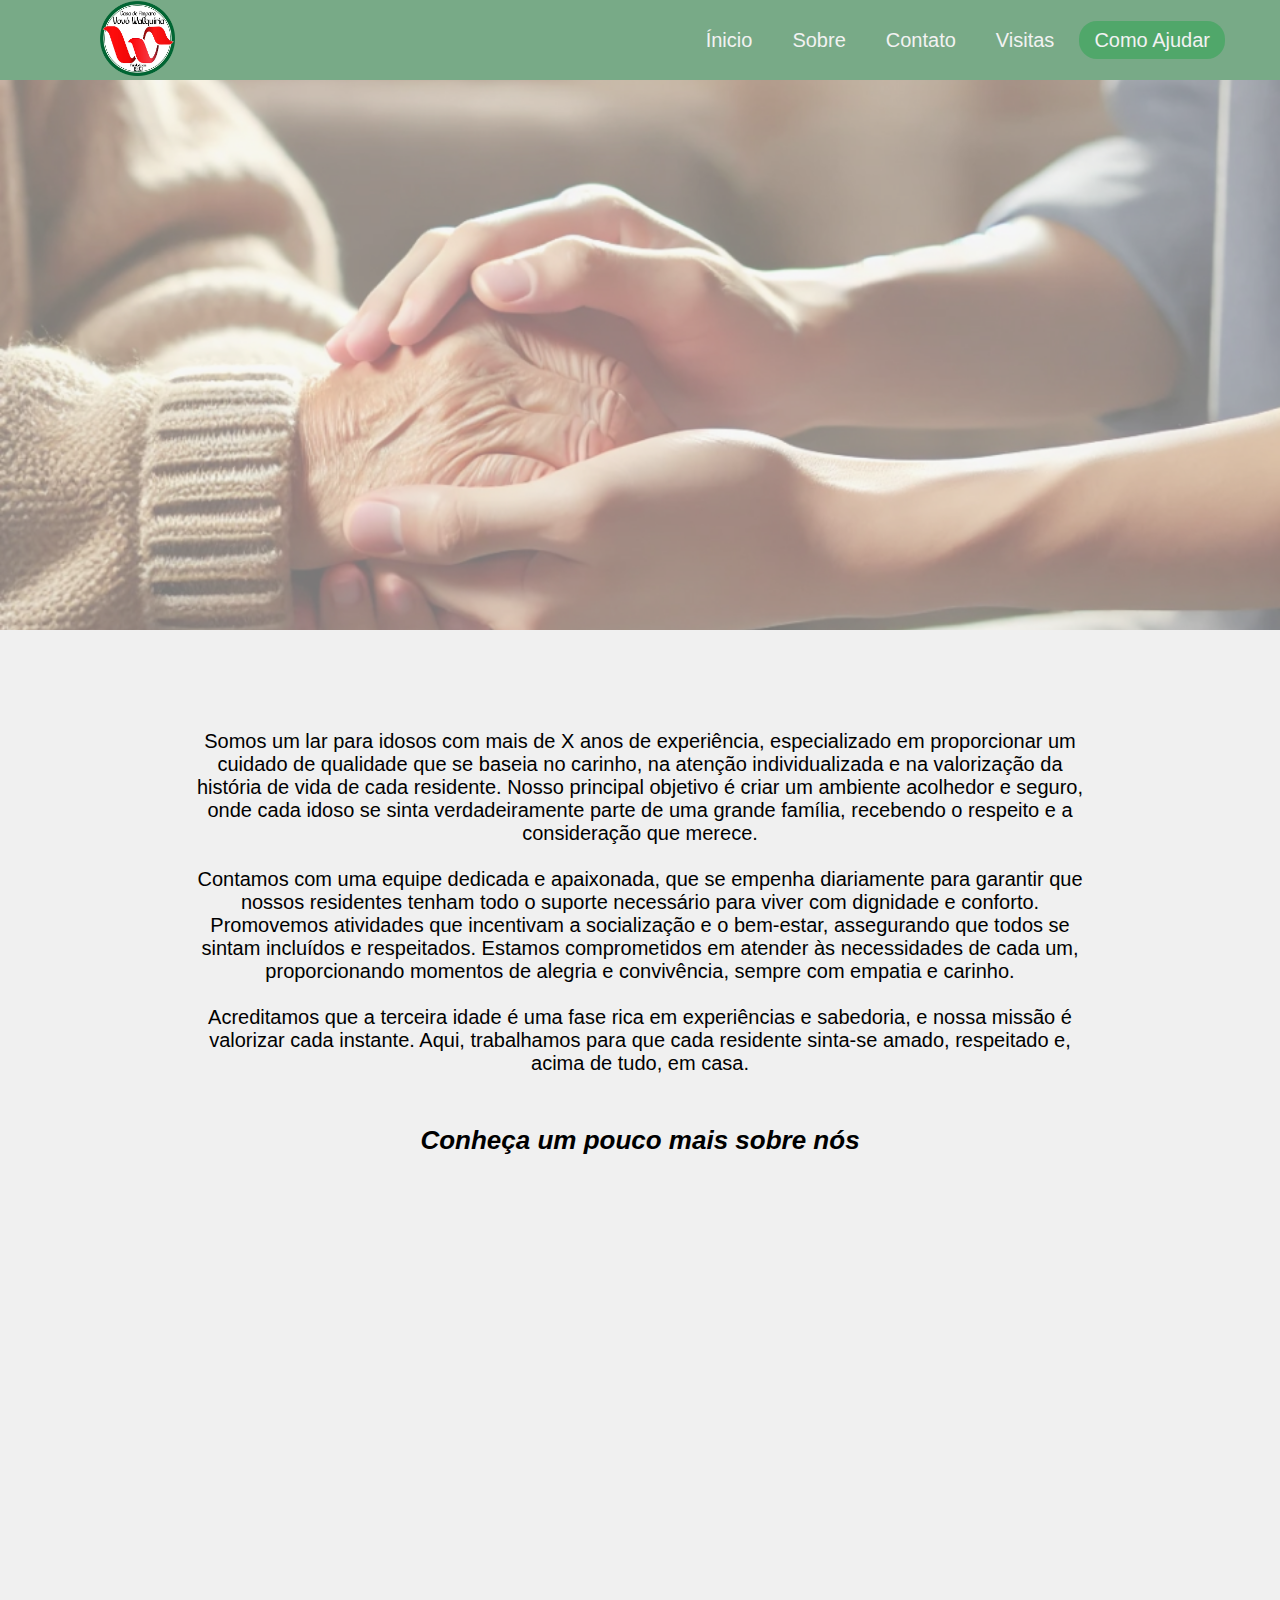
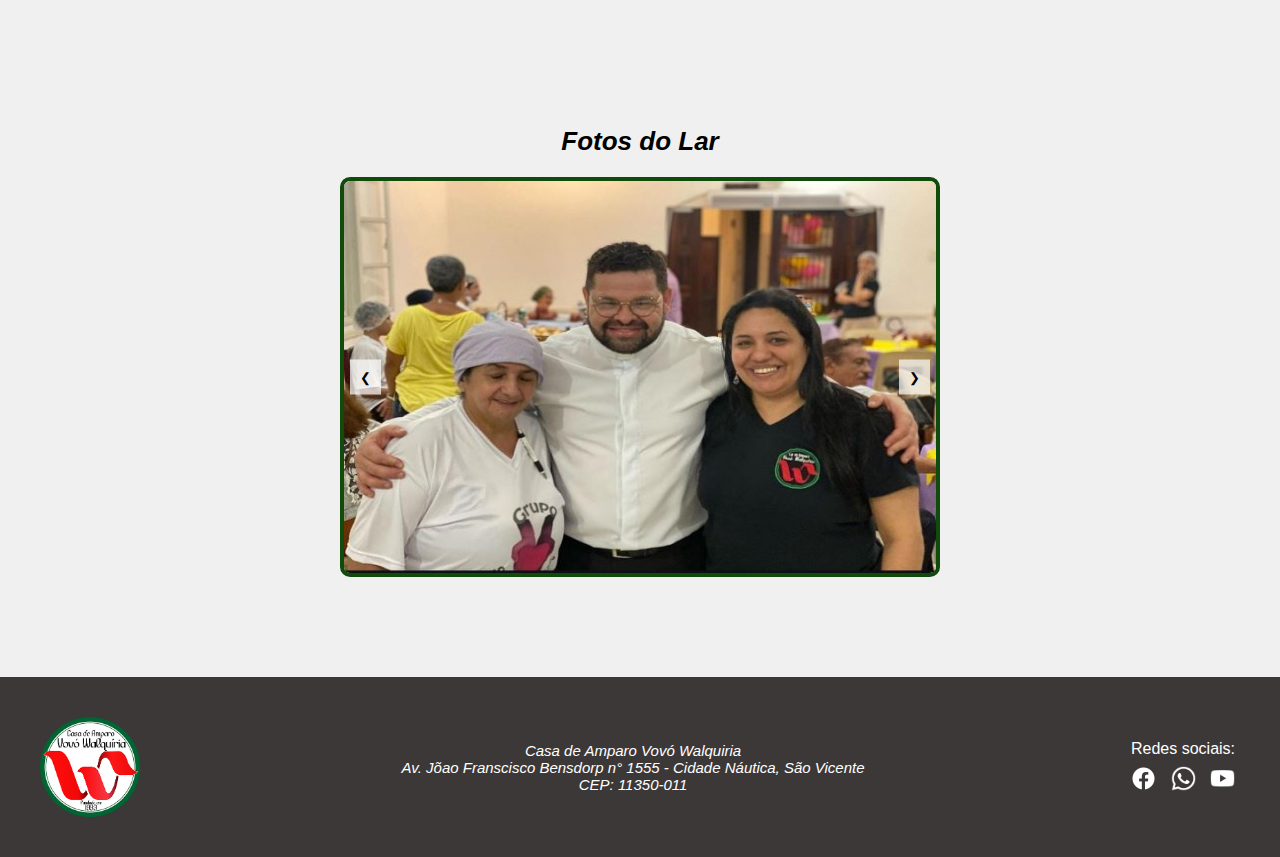
==== index.html @ 272b8209 "first commit" ====
<!DOCTYPE html>
<html lang="pt-br">
<head>
    <meta charset="UTF-8">
    <meta http-equiv="X-UA-Compatible" content="IE=edge">
    <meta name="viewport" content="width=device-width, initial-scale=1.0">
    <link rel="stylesheet" href="https://cdnjs.cloudflare.com/ajax/libs/font-awesome/4.7.0/css/font-awesome.min.css">
    <link rel="stylesheet" href="assets/styles/nav.css">
    <link rel="stylesheet" href="assets/styles/home.css">
    <link rel="icon" href="assets/image/logovovo.webp">
    <title>Vovó Walquíria</title>
</head>
<body>
    <nav>
        <div class="logo"> <a href="index.html"><img src="assets/image/logovovo.webp" alt="Logotipo Lar de Amparo Vovó Walquíria"></a> </div>

        <div class="menu-btn">
            <i class="fa fa-bars fa-2x" onclick="menuShow()"></i>
        </div>

        <ul>
            <li> <a href="index.html" class="active"> Ínicio </a> </li>
            <li> <a href="sobre.html"> Sobre</a> </li>
            <li> <a href="contato.html"> Contato</a> </li>
            <li> <a href="visitas.html"> Visitas</a> </li>
            <li> <a href="ajuda.html" class="btn-ajudar"> Como Ajudar</a> </li>
        </ul>
    </nav>

    <main>

        <img src="assets/image/fundo.png" alt="" class="imagem-principal">

       <!--
        <div class="principal">
            <h1>Lar de Amparo ao idoso<br>Vovó Walquira</h1>
          </div>
       --> 


          <div class="main">
            <div class="texto-div">
              <p class="texto">
                Somos um lar para idosos com mais de X anos de experiência, especializado em proporcionar um cuidado de qualidade que se baseia no carinho, na atenção individualizada e na valorização da história de vida de cada residente. Nosso principal objetivo é criar um ambiente acolhedor e seguro, onde cada idoso se sinta verdadeiramente parte de uma grande família, recebendo o respeito e a consideração que merece.
                <br><br>
                Contamos com uma equipe dedicada e apaixonada, que se empenha diariamente para garantir que nossos residentes tenham todo o suporte necessário para viver com dignidade e conforto. Promovemos atividades que incentivam a socialização e o bem-estar, assegurando que todos se sintam incluídos e respeitados. Estamos comprometidos em atender às necessidades de cada um, proporcionando momentos de alegria e convivência, sempre com empatia e carinho.
                <br><br>
                Acreditamos que a terceira idade é uma fase rica em experiências e sabedoria, e nossa missão é valorizar cada instante. Aqui, trabalhamos para que cada residente sinta-se amado, respeitado e, acima de tudo, em casa.
              </p>
            </div>
            <h2>Conheça um pouco mais sobre nós</h2>
            <div class="centro">
                <iframe src="https://www.youtube.com/embed/V2uuth2aXqs?si=pvR65_R_77HqKGIw" title="YouTube video player" frameborder="0" allow="accelerometer; autoplay; clipboard-write; encrypted-media; gyroscope; picture-in-picture; web-share" referrerpolicy="strict-origin-when-cross-origin" allowfullscreen class="video"></iframe>
            </div>
            <h2>Fotos do Lar</h2>
            
            <div class="carousel">
                <button class="prev" onclick="changeSlide(-1)">&#10094;</button>
                <img id="carouselImage" src="assets/image/carrossel/vovo1.jpg" alt="Imagem do Carrossel">
                <button class="next" onclick="changeSlide(1)">&#10095;</button>
            </div>
          </div>
       
    </main>

    <footer>
        <img src="assets/image/logovovo.webp" alt="Logo do Lar de Amparo Vovó Walquíria" class="logo">
        <div>
          <p>Casa de Amparo Vovó Walquiria<br>
              Av. Jõao Franscisco Bensdorp n°  1555 - Cidade Náutica, São Vicente<br>
              CEP:  11350-011
          </p>
        </div>
        <div class="icones">
          <span>Redes sociais:</span>
          <div>
            <a href=""><img src="assets/image/facebook.png" ></a>
            <a href=""><img src="assets/image/whatsapp.png" ></a>
            <a href=""><img src="assets/image/youtube.png" ></a>
          </div>
        </div>
    </footer>

    <script src="assets/script.js"></script>
    <script src="assets/carrosel.js"></script>
</body>
</html>
---- assets/styles/nav.css ----
*{
    margin: 0;
    padding: 0;
    box-sizing: border-box;
    font-family:Arial, Helvetica, sans-serif;
}

body{
    background-color: #f0f0f0;
}
nav{
    display: flex;
    height: 80px;
    width: 100%;
    background-color: #78AA87;
    align-items: center;
    justify-content: space-between;
    padding: 0 50px 0 100px;
    flex-wrap: wrap;
    z-index: 1000;


    position: sticky;
    top: 0; /* A navbar ficará fixa no topo quando rolar para baixo */
   
}

.btn-ajudar{
    border-radius: 18px;
    background-color: #50a76a;
    transition: 0.2s;

}

.btn-ajudar:hover{
    border-radius: 18px;
    background-color: #78AA87;

}

nav img{
    max-width: 75px;
    height: auto;
}

nav ul{
    display: flex;
    flex-wrap: wrap;
    list-style: none;
}

nav ul li{
    margin: 0 5px;
}

nav ul li a{
    color: #f2f2f2;
    text-decoration: none;
    font-size: 20px;
    font-weight: 500;
    padding: 8px 15px;
}


nav .menu-btn i{
    color: #fff;
    cursor: pointer;
    display: none;
}

a:hover, 
a:active{
    color: #114B0B;
}


/* <--- Footer ---> */
  
footer{
    display: flex;
    justify-content: space-between;
    align-items: center;
    background-color: #3C3838;
    padding: 40px;
    margin-top: 100px;
  
  }
  
  footer p {
    text-align: center;
    color: white;
    font-size: 15px;
    font-weight: 500;
    font-style: italic;
  }

  footer img{
    max-width: 100px;
  }
  
  .icones {
    display: flex;
    flex-direction: column;
    align-items: center;
  }
  
  .icones span {
    color: white;
    font-weight: 500;
    margin-bottom: 8px;
  }
  
  .icones img {
    margin: 0px 5px;
    width: 25px;
    height: 25px;
  }




@media (max-width: 920px) {
    nav .menu-btn i{
        display: block;
    }
    nav ul{
        position: fixed;
        top: 80px;
        left: -100%;
        background-color: #78AA87;
        height: 100vh;
        width: 100%;
        text-align: center;
        display: block;
        transition: 0.3s;
    }
    nav ul.open{
        left: 0;
    }
    nav ul li{
        width: 100%;
        margin: 50px 0;
    }
    nav ul li a {
        font-size: 23px;
    }

    nav img{
        max-width: 65px;
        height: auto;
    }

    footer{
        display: flex;
        justify-content: space-between;
        align-items: center;
        background-color: #3C3838;
        padding: 40px;
        margin-top: 100px;
      
      }
    
}
---- assets/styles/home.css ----
.imagem-principal{
    width: 100%; 
    height: 550px;  
    display: block; 
    object-fit: cover;
    opacity: 0.5;
  
  }
  
  .texto-div {
    display: flex;
    justify-content: center;
    margin-top: 100px;
  }
  
  .texto {
    text-align: justify;
    font-size: 20px;
    width: 70%;
    text-align: center;
  }
  
  h2{
      text-align: center;
      font-style: italic;
      margin-top: 50px;
      margin-bottom: 20px;
      font-size: 26px;
  }
  
  .centro {
    display: flex;
    justify-content: center;
    height: 500px;
  }
  
  .video {
    width: 800px;
  }
  
  .carousel {
    position: relative;
    max-width: 600px;
    margin: auto;
    margin-bottom: 30px;
  }
  
  .carousel img {
    width: 100%;
    border-radius: 10px;
    border: 4px solid #114B0B;
    height: 400px;
    display: block;
  }
  
  
  button {
      position: absolute;
      top: 50%;
      transform: translateY(-50%);
      background-color: rgba(255, 255, 255, 0.7);
      border: none;
      cursor: pointer;
      padding: 10px;
  }
  
  .prev {
      left: 10px;
  }
  
  .next {
      right: 10px;
  }
  
 
  
  
  /* <--- Respons. ---> */
  
  @media(max-width: 960px){
    .navbar {
      flex-direction: column;
      align-items: start;
      padding: 20px;
    }
  
    .logo {
      margin-left: 10px;
    }
  
    .nav-links {
      flex-direction: column;
    }
  }
  
  @media(orientation: landscape) {
  
  }
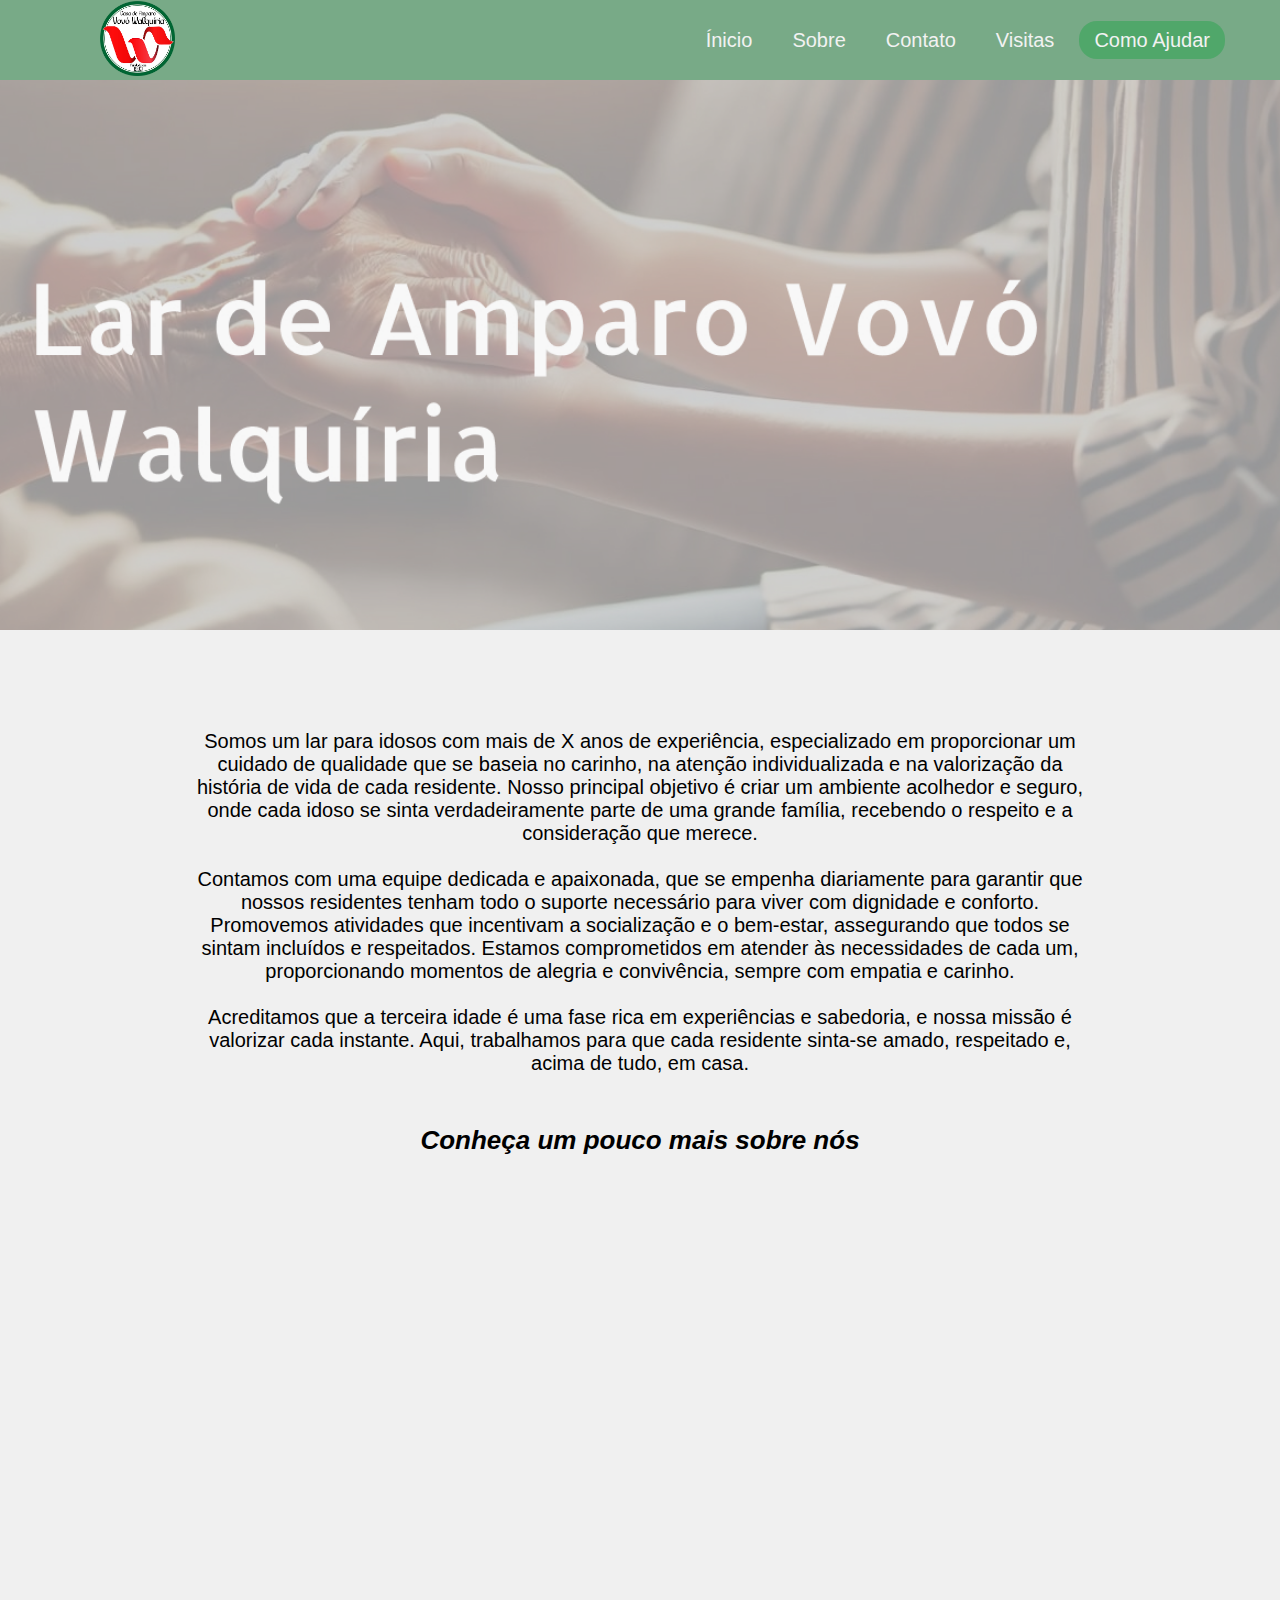
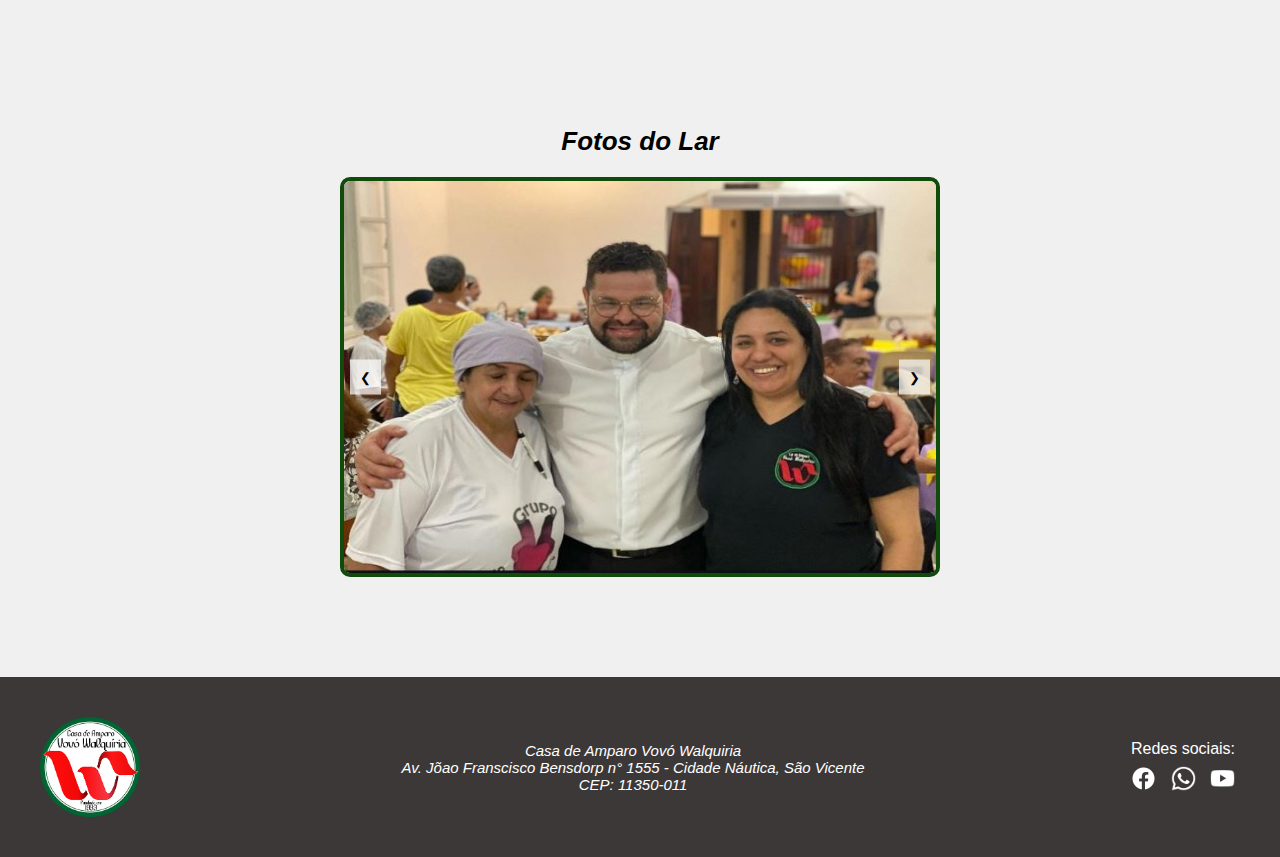
==== commit 8259346d: "adição de novos arquivos" ====
--- a/index.html
+++ b/index.html
@@ -29,7 +29,7 @@
 
     <main>
 
-        <img src="assets/image/fundo.png" alt="" class="imagem-principal">
+        <img src="assets/image/Frame 1 (1).jpg" alt="" class="imagem-principal">
 
        <!--
         <div class="principal">
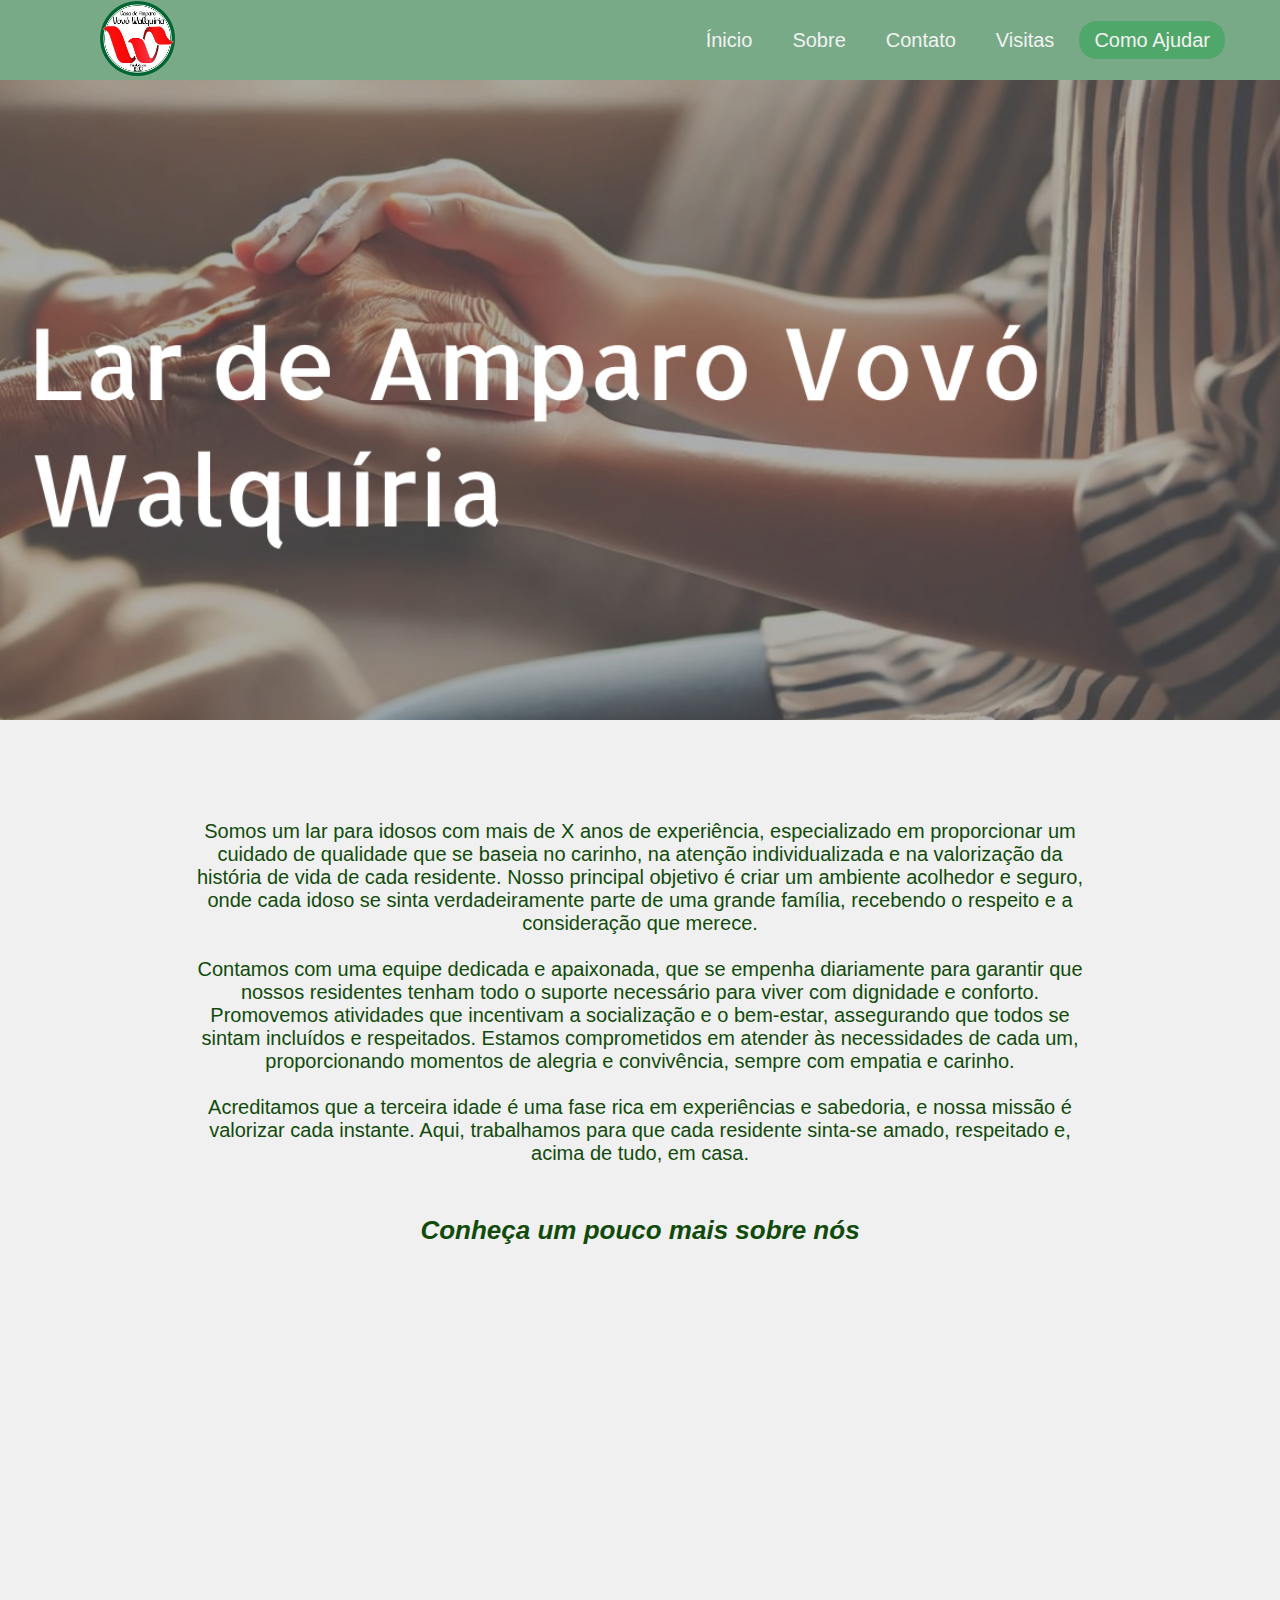
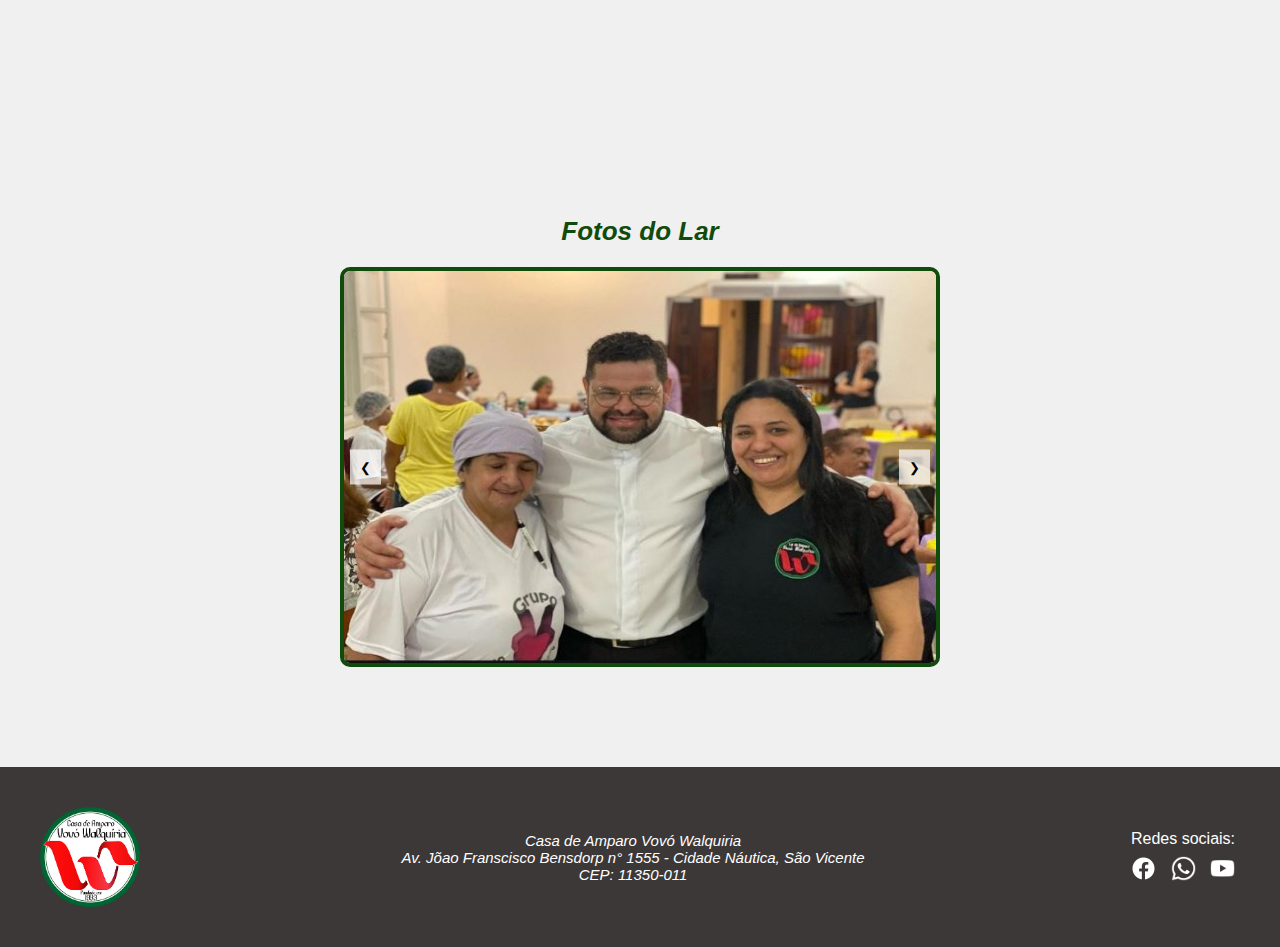
==== commit 847ff71f: "atualização nova" ====
--- a/index.html
+++ b/index.html
@@ -31,12 +31,7 @@
 
         <img src="assets/image/Frame 1 (1).jpg" alt="" class="imagem-principal">
 
-       <!--
-        <div class="principal">
-            <h1>Lar de Amparo ao idoso<br>Vovó Walquira</h1>
-          </div>
-       --> 
-
+   
 
           <div class="main">
             <div class="texto-div">
--- a/assets/styles/home.css
+++ b/assets/styles/home.css
@@ -1,10 +1,7 @@
 .imagem-principal{
-    width: 100%; 
-    height: 550px;  
+    width: 100%;  
     display: block; 
     object-fit: cover;
-    opacity: 0.5;
-  
   }
   
   .texto-div {
@@ -18,6 +15,7 @@
     font-size: 20px;
     width: 70%;
     text-align: center;
+    color: #114B0B;
   }
   
   h2{
@@ -26,6 +24,7 @@
       margin-top: 50px;
       margin-bottom: 20px;
       font-size: 26px;
+      color: #114B0B;
   }
   
   .centro {
@@ -92,6 +91,53 @@
       flex-direction: column;
     }
   }
+
+  @media(max-width: 600px){
+    .centro {
+      display: flex;
+      justify-content: center;
+      height: 200px;
+    }
+    
+    .video {
+      width: 300px;
+    }
+
+    .carousel {
+      position: relative;
+      max-width: 400px;
+      margin: auto;
+      margin-bottom: 30px;
+      display: flex;
+      justify-content: center;
+      align-items: center;
+    }
+    
+    .carousel img {
+      width: 50%;
+      border-radius: 10px;
+      border: 4px solid #114B0B;
+      height: 200px;
+      display: block;
+    }
+    
+    h2{
+      text-align: center;
+      font-style: italic;
+      margin-top: 50px;
+      margin-bottom: 20px;
+      font-size: 16px;
+      color: #114B0B;
+  }
+
+  .texto {
+    text-align: justify;
+    font-size: 14px;
+    width: 70%;
+    text-align: center;
+  }
+
+  }
   
   @media(orientation: landscape) {
   
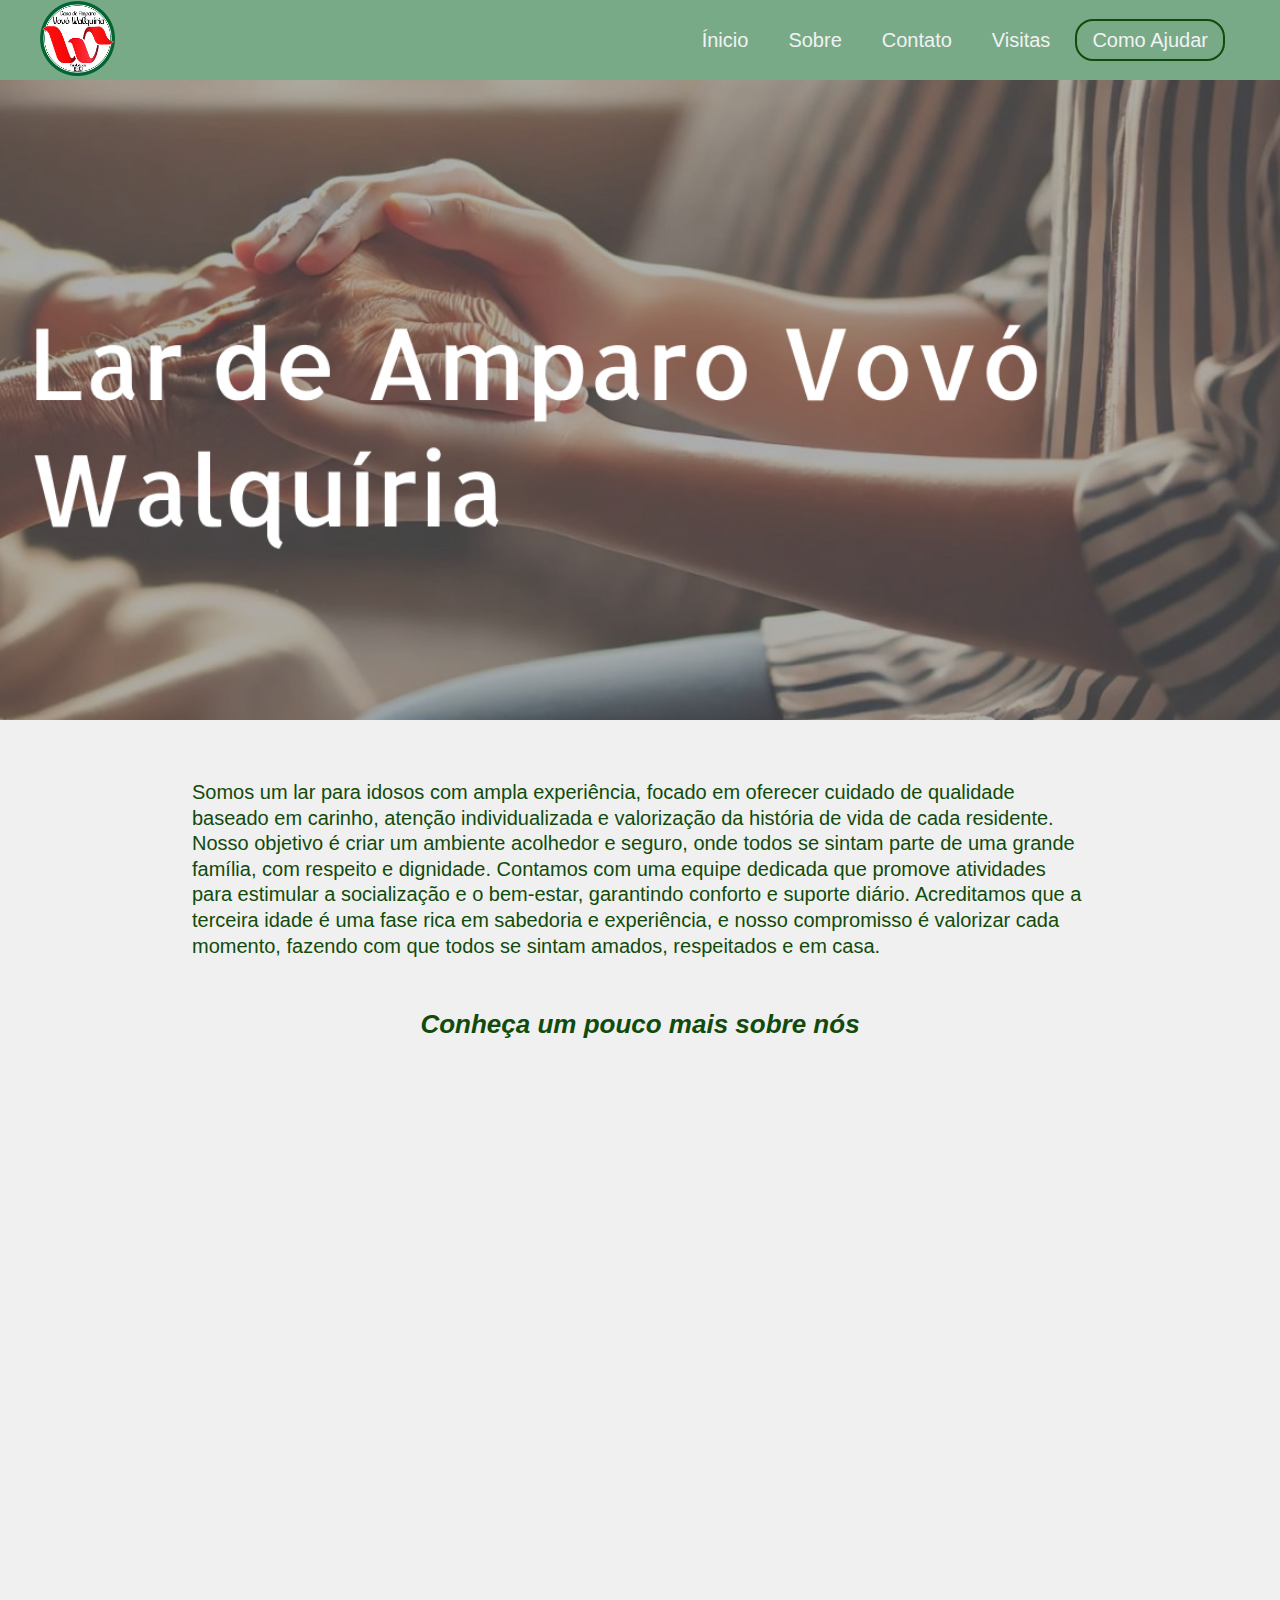
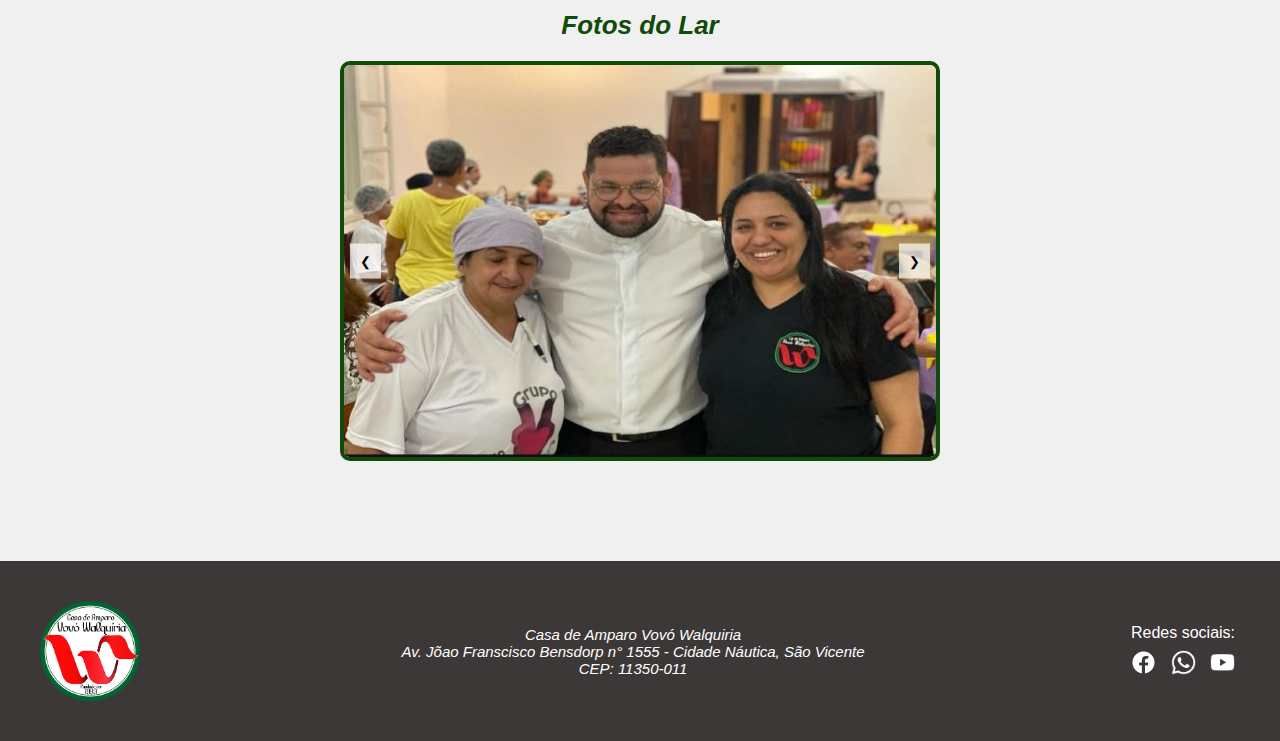
==== commit b5b5b151: "atualizei denovo" ====
--- a/index.html
+++ b/index.html
@@ -36,11 +36,9 @@
           <div class="main">
             <div class="texto-div">
               <p class="texto">
-                Somos um lar para idosos com mais de X anos de experiência, especializado em proporcionar um cuidado de qualidade que se baseia no carinho, na atenção individualizada e na valorização da história de vida de cada residente. Nosso principal objetivo é criar um ambiente acolhedor e seguro, onde cada idoso se sinta verdadeiramente parte de uma grande família, recebendo o respeito e a consideração que merece.
-                <br><br>
-                Contamos com uma equipe dedicada e apaixonada, que se empenha diariamente para garantir que nossos residentes tenham todo o suporte necessário para viver com dignidade e conforto. Promovemos atividades que incentivam a socialização e o bem-estar, assegurando que todos se sintam incluídos e respeitados. Estamos comprometidos em atender às necessidades de cada um, proporcionando momentos de alegria e convivência, sempre com empatia e carinho.
-                <br><br>
-                Acreditamos que a terceira idade é uma fase rica em experiências e sabedoria, e nossa missão é valorizar cada instante. Aqui, trabalhamos para que cada residente sinta-se amado, respeitado e, acima de tudo, em casa.
+                Somos um lar para idosos com ampla experiência, focado em oferecer cuidado de qualidade baseado em carinho, atenção individualizada e valorização da história de vida de cada residente. Nosso objetivo é criar um ambiente acolhedor e seguro, onde todos se sintam parte de uma grande família, com respeito e dignidade.
+
+                Contamos com uma equipe dedicada que promove atividades para estimular a socialização e o bem-estar, garantindo conforto e suporte diário. Acreditamos que a terceira idade é uma fase rica em sabedoria e experiência, e nosso compromisso é valorizar cada momento, fazendo com que todos se sintam amados, respeitados e em casa.
               </p>
             </div>
             <h2>Conheça um pouco mais sobre nós</h2>
--- a/assets/styles/nav.css
+++ b/assets/styles/nav.css
@@ -18,8 +18,6 @@
     padding: 0 50px 0 100px;
     flex-wrap: wrap;
     z-index: 1000;
-
-
     position: sticky;
     top: 0; /* A navbar ficará fixa no topo quando rolar para baixo */
    
@@ -27,20 +25,20 @@
 
 .btn-ajudar{
     border-radius: 18px;
-    background-color: #50a76a;
     transition: 0.2s;
+    border: 2px solid #114B0B;
 
 }
 
 .btn-ajudar:hover{
-    border-radius: 18px;
-    background-color: #78AA87;
+   border: 2px solid #ffffff;
 
 }
 
 nav img{
     max-width: 75px;
     height: auto;
+    margin-left: -60px;
 }
 
 nav ul{
@@ -148,6 +146,7 @@
     nav img{
         max-width: 65px;
         height: auto;
+        margin-left: -70px;
     }
 
     footer{
--- a/assets/styles/home.css
+++ b/assets/styles/home.css
@@ -7,15 +7,16 @@
   .texto-div {
     display: flex;
     justify-content: center;
-    margin-top: 100px;
+    margin-top: 60px;
   }
   
   .texto {
     text-align: justify;
     font-size: 20px;
     width: 70%;
-    text-align: center;
+    text-align: left;
     color: #114B0B;
+    line-height: 1.6rem;
   }
   
   h2{
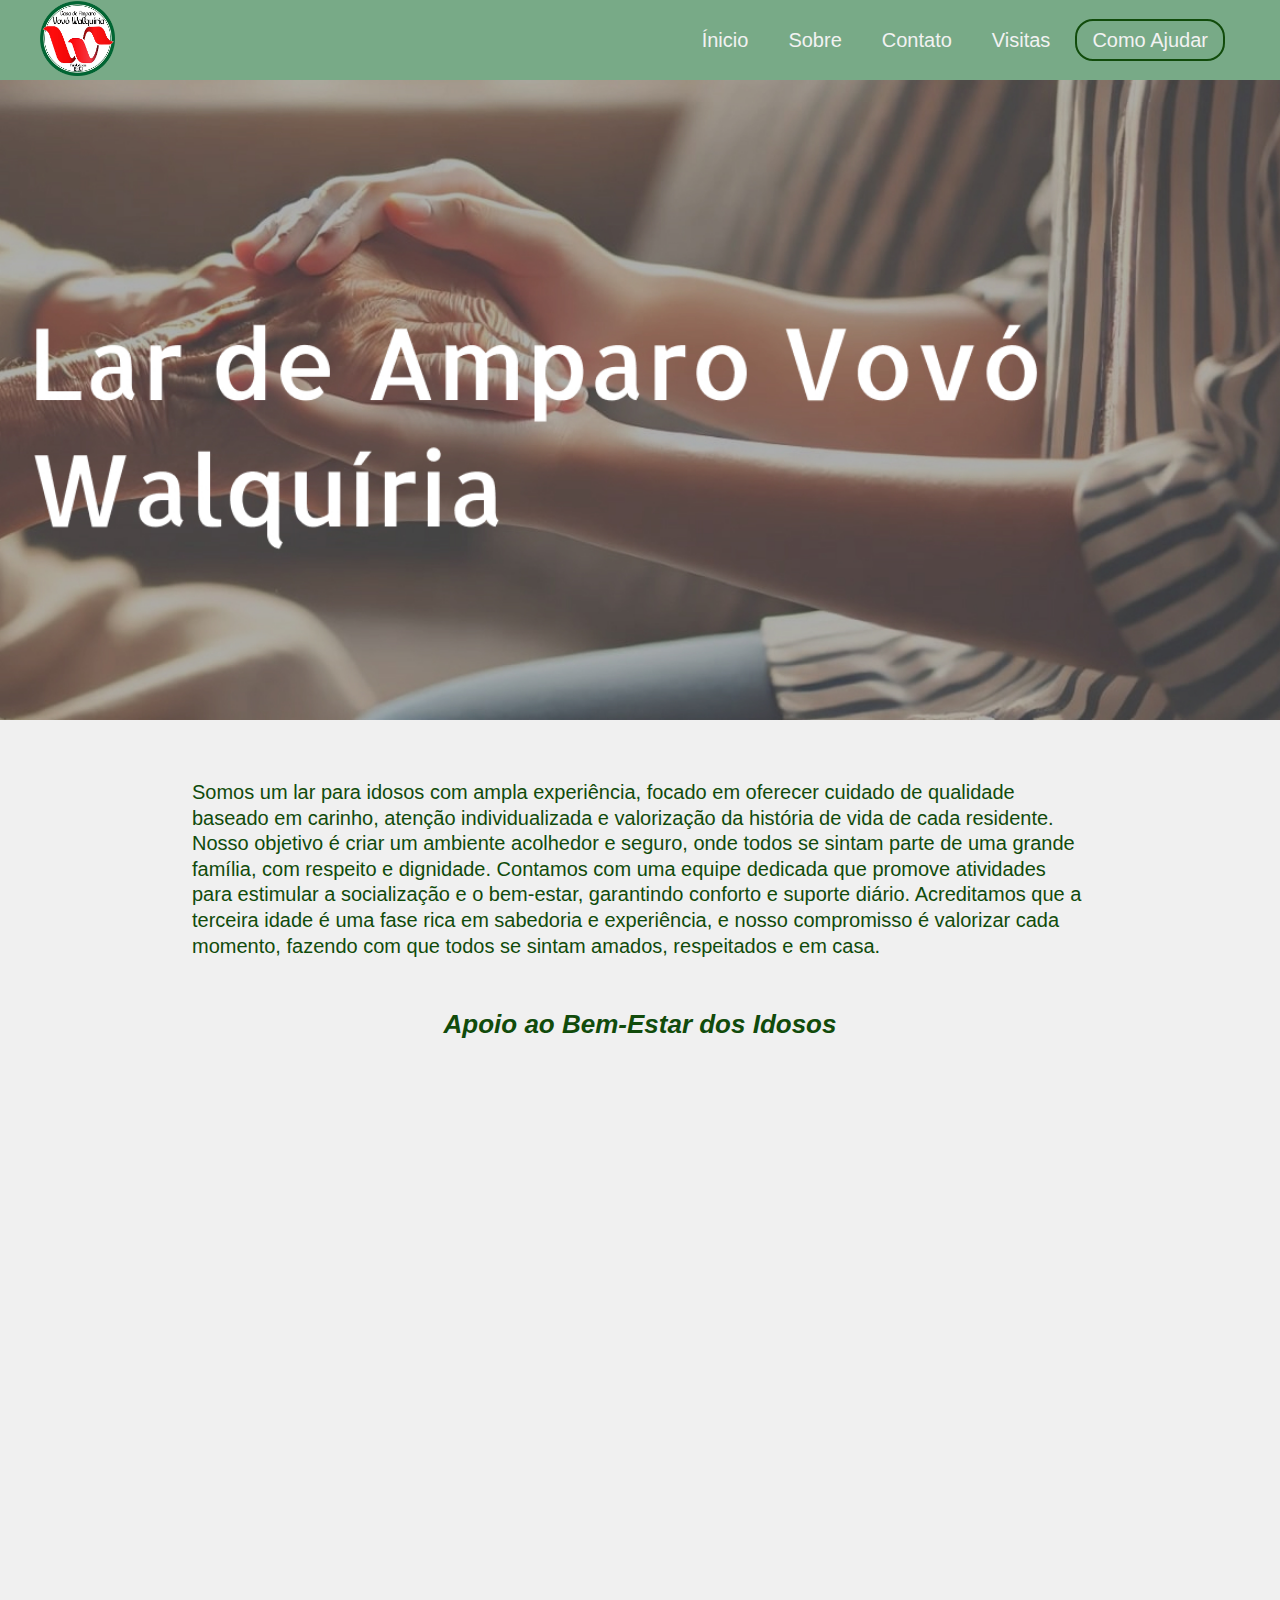
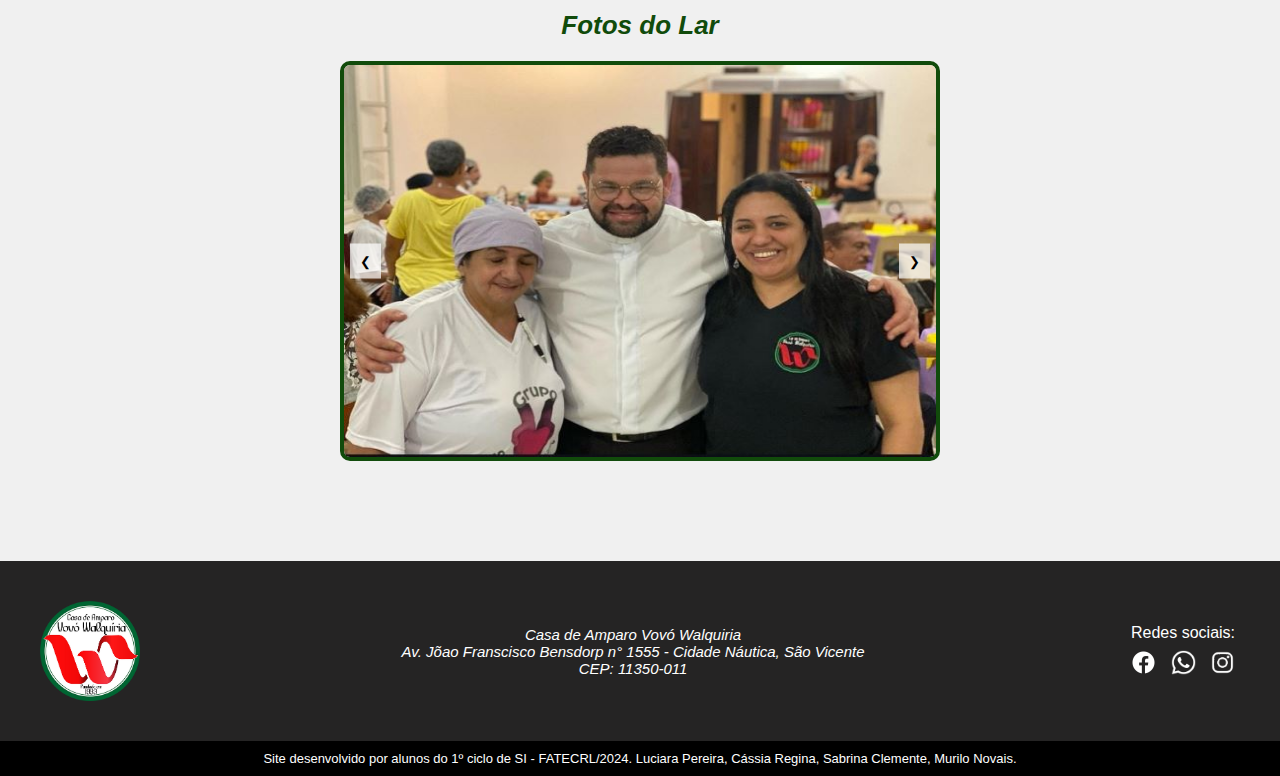
==== commit 270f2394: "atualizando novamente" ====
--- a/index.html
+++ b/index.html
@@ -41,7 +41,7 @@
                 Contamos com uma equipe dedicada que promove atividades para estimular a socialização e o bem-estar, garantindo conforto e suporte diário. Acreditamos que a terceira idade é uma fase rica em sabedoria e experiência, e nosso compromisso é valorizar cada momento, fazendo com que todos se sintam amados, respeitados e em casa.
               </p>
             </div>
-            <h2>Conheça um pouco mais sobre nós</h2>
+            <h2>Apoio ao Bem-Estar dos Idosos</h2>
             <div class="centro">
                 <iframe src="https://www.youtube.com/embed/V2uuth2aXqs?si=pvR65_R_77HqKGIw" title="YouTube video player" frameborder="0" allow="accelerometer; autoplay; clipboard-write; encrypted-media; gyroscope; picture-in-picture; web-share" referrerpolicy="strict-origin-when-cross-origin" allowfullscreen class="video"></iframe>
             </div>
@@ -67,12 +67,14 @@
         <div class="icones">
           <span>Redes sociais:</span>
           <div>
-            <a href=""><img src="assets/image/facebook.png" ></a>
-            <a href=""><img src="assets/image/whatsapp.png" ></a>
-            <a href=""><img src="assets/image/youtube.png" ></a>
+            <a href="https://www.facebook.com/LarVovoWalquiria/?locale=pt_BR" target="_blank"><img src="assets/image/facebook.png" ></a>
+            <a href="https://wa.me/5513991211060" target="_blank"><img src="assets/image/whatsapp.png" ></a>
+            <a href="https://www.instagram.com/lardeamparovovowalquiria/" target="_blank"><img src="assets/image/instaa2-removebg-preview.png" ></a>
           </div>
         </div>
     </footer>
+
+    <p class="rodape-direitos">Site desenvolvido por alunos do 1º ciclo de SI - FATECRL/2024. Luciara Pereira, Cássia Regina, Sabrina Clemente, Murilo Novais.</p>
 
     <script src="assets/script.js"></script>
     <script src="assets/carrosel.js"></script>
--- a/assets/styles/nav.css
+++ b/assets/styles/nav.css
@@ -19,7 +19,7 @@
     flex-wrap: wrap;
     z-index: 1000;
     position: sticky;
-    top: 0; /* A navbar ficará fixa no topo quando rolar para baixo */
+    top: 0; 
    
 }
 
@@ -78,7 +78,7 @@
     display: flex;
     justify-content: space-between;
     align-items: center;
-    background-color: #3C3838;
+    background-color: #252424;
     padding: 40px;
     margin-top: 100px;
   
@@ -114,7 +114,15 @@
     height: 25px;
   }
 
-
+  .rodape-direitos{
+    width: 100%;
+    background-color: black;
+    padding: 10px;
+    margin: 0px;
+    text-align: center;
+    color: white;
+    font-size: 13px;
+  }
 
 
 @media (max-width: 920px) {
@@ -158,6 +166,30 @@
         margin-top: 100px;
       
       }
+
+      
+  footer p {
+    text-align: center;
+    color: white;
+    font-size: 12px;
+    font-weight: 500;
+    font-style: italic;
+  }
+
+  footer img{
+    max-width: 80px;
+    margin-left: -10px;
+  }
+
+  .rodape-direitos{
+    width: 100%;
+    background-color: black;
+    padding: 10px;
+    margin: 0px;
+    text-align: center;
+    color: white;
+    font-size: 10px;
+  }
     
 }
 
--- a/assets/styles/home.css
+++ b/assets/styles/home.css
@@ -135,7 +135,7 @@
     text-align: justify;
     font-size: 14px;
     width: 70%;
-    text-align: center;
+    text-align: left;
   }
 
   }
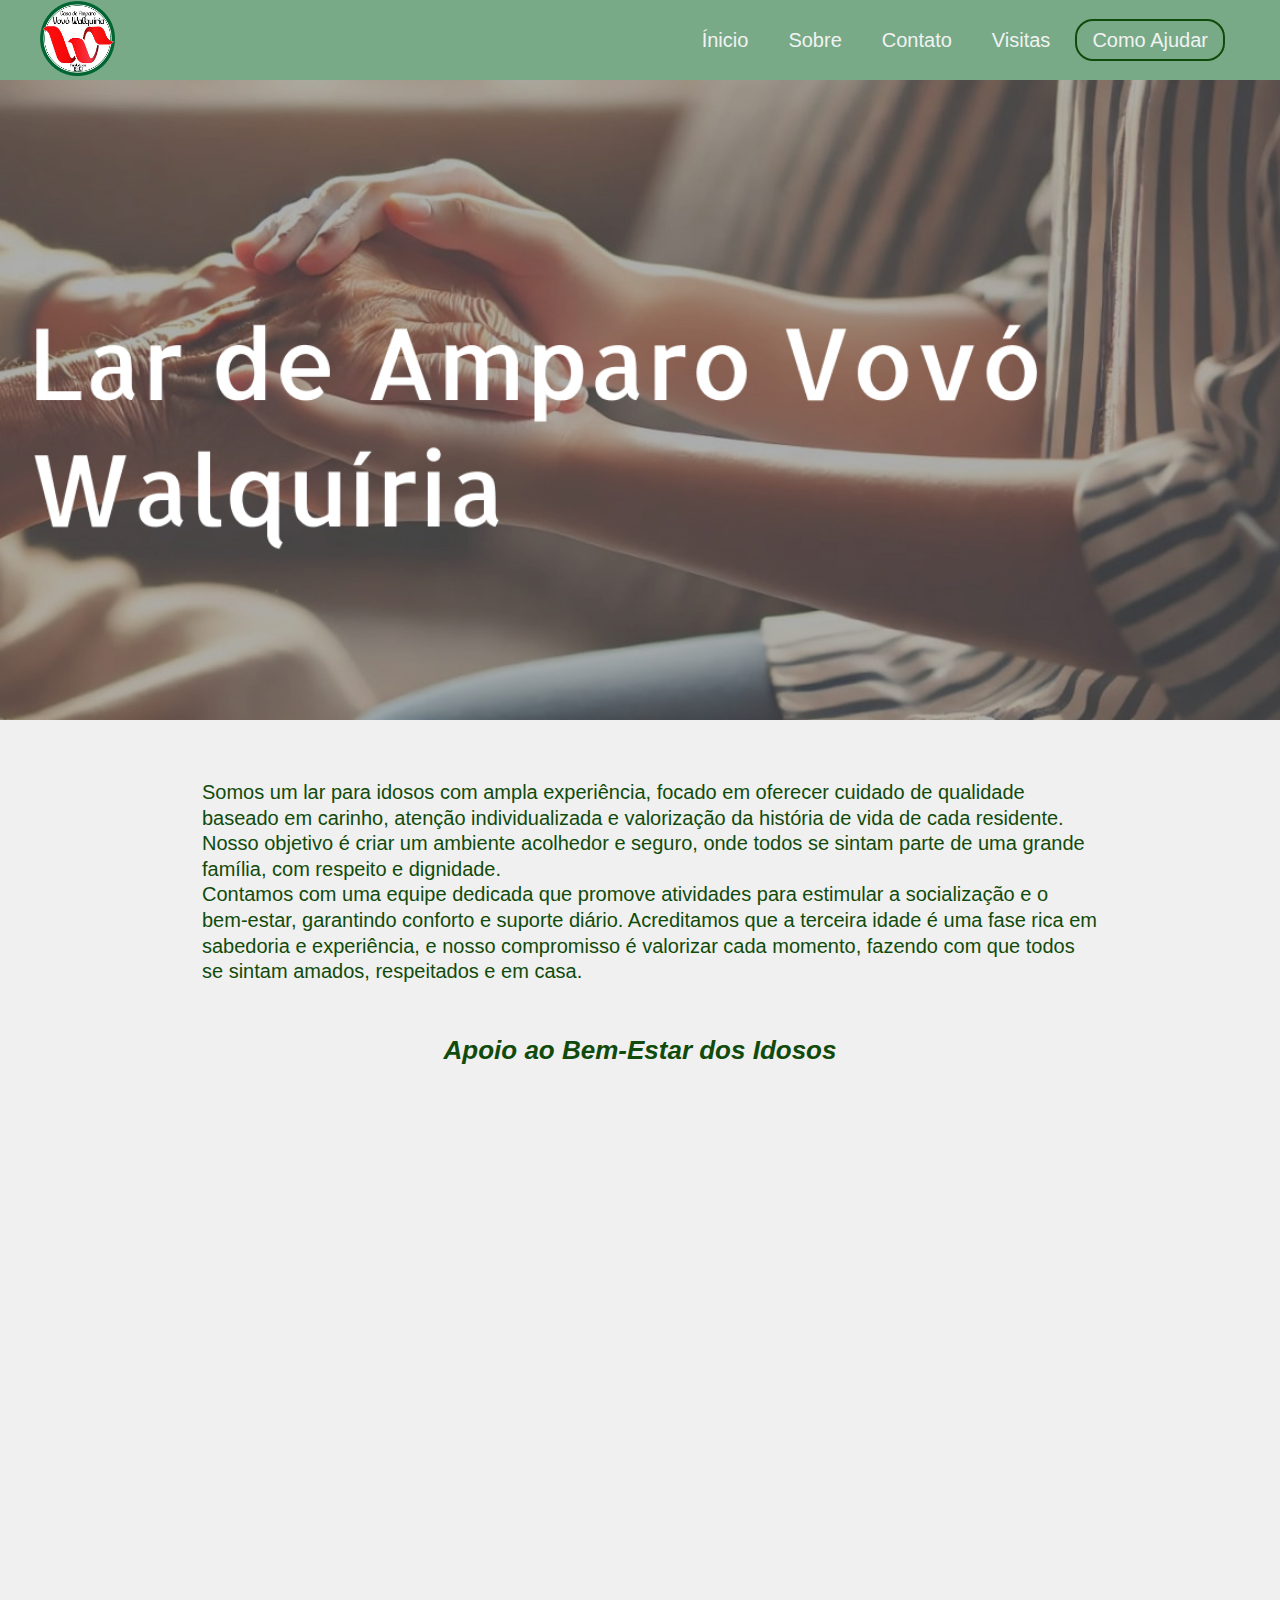
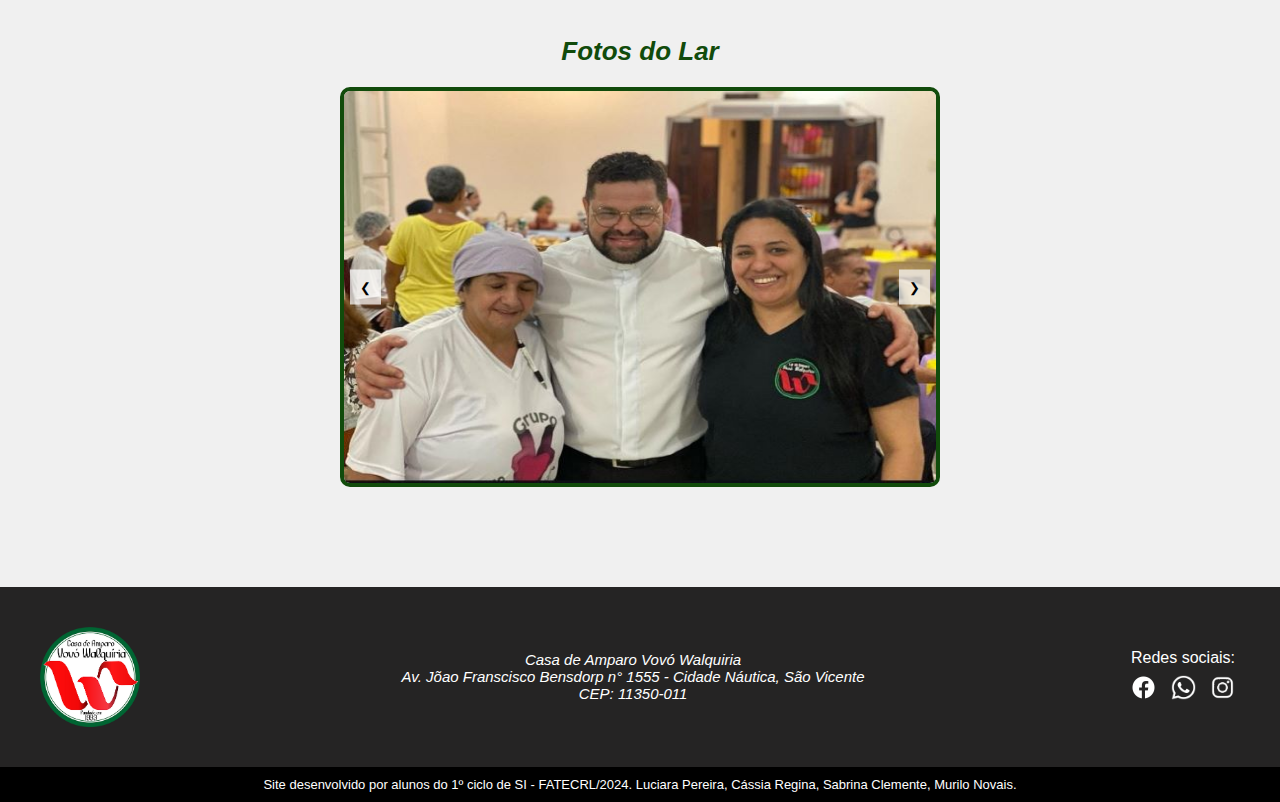
==== commit 7cab7b82: "atualizei textos" ====
--- a/index.html
+++ b/index.html
@@ -36,14 +36,15 @@
           <div class="main">
             <div class="texto-div">
               <p class="texto">
-                Somos um lar para idosos com ampla experiência, focado em oferecer cuidado de qualidade baseado em carinho, atenção individualizada e valorização da história de vida de cada residente. Nosso objetivo é criar um ambiente acolhedor e seguro, onde todos se sintam parte de uma grande família, com respeito e dignidade.
-
+                Somos um lar para idosos com ampla experiência, focado em oferecer cuidado de qualidade baseado em carinho, atenção individualizada e valorização da história de vida de cada residente. 
+                Nosso objetivo é criar um ambiente acolhedor e seguro, onde todos se sintam parte de uma grande família, com respeito e dignidade.
+                <br>
                 Contamos com uma equipe dedicada que promove atividades para estimular a socialização e o bem-estar, garantindo conforto e suporte diário. Acreditamos que a terceira idade é uma fase rica em sabedoria e experiência, e nosso compromisso é valorizar cada momento, fazendo com que todos se sintam amados, respeitados e em casa.
               </p>
             </div>
             <h2>Apoio ao Bem-Estar dos Idosos</h2>
             <div class="centro">
-                <iframe src="https://www.youtube.com/embed/V2uuth2aXqs?si=pvR65_R_77HqKGIw" title="YouTube video player" frameborder="0" allow="accelerometer; autoplay; clipboard-write; encrypted-media; gyroscope; picture-in-picture; web-share" referrerpolicy="strict-origin-when-cross-origin" allowfullscreen class="video"></iframe>
+                <iframe src="https://youtu.be/sLM8luezrNE" title="YouTube video player" frameborder="0" allow="accelerometer; autoplay; clipboard-write; encrypted-media; gyroscope; picture-in-picture; web-share" referrerpolicy="strict-origin-when-cross-origin" allowfullscreen class="video"></iframe>
             </div>
             <h2>Fotos do Lar</h2>
             
--- a/assets/styles/home.css
+++ b/assets/styles/home.css
@@ -11,10 +11,10 @@
   }
   
   .texto {
-    text-align: justify;
     font-size: 20px;
     width: 70%;
     text-align: left;
+    margin-left: 20px;
     color: #114B0B;
     line-height: 1.6rem;
   }
@@ -132,10 +132,9 @@
   }
 
   .texto {
-    text-align: justify;
     font-size: 14px;
     width: 70%;
-    text-align: left;
+    text-align: justify;
   }
 
   }
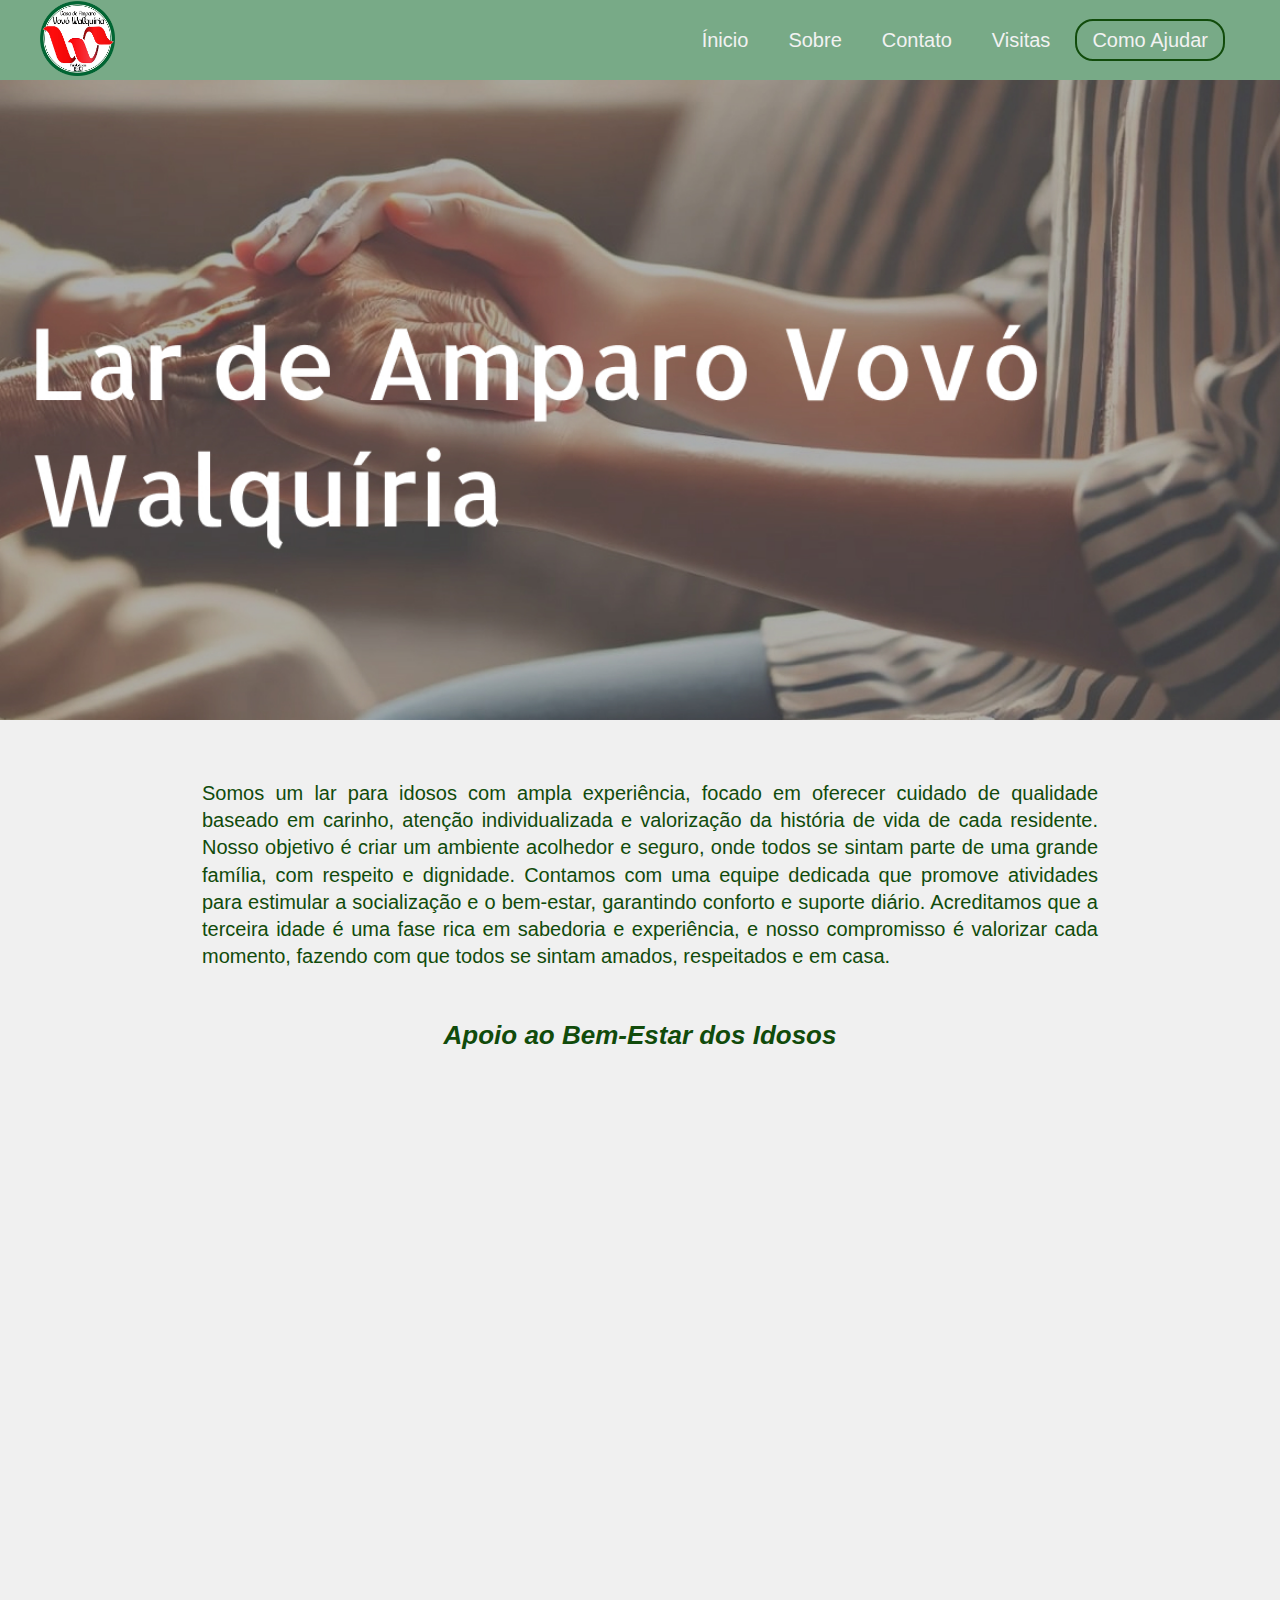
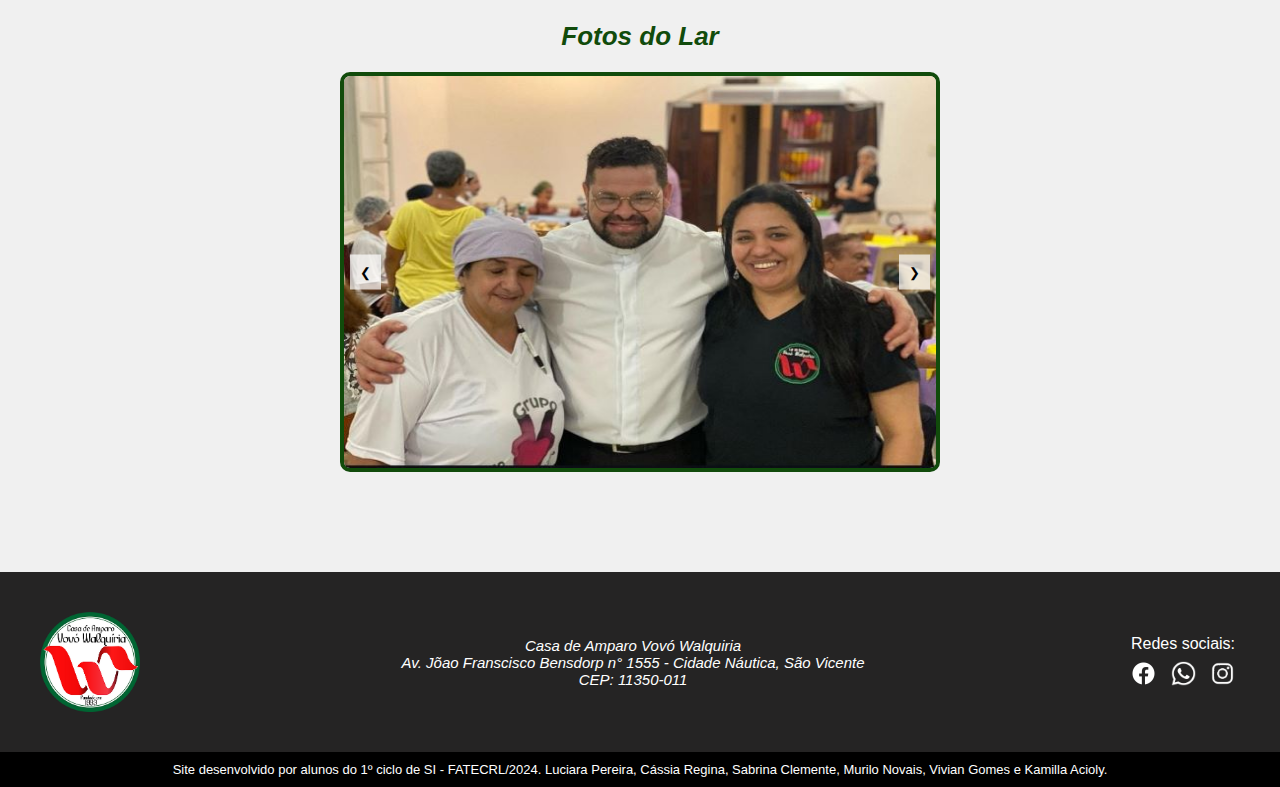
==== commit 2a9e14ed: "detalhes" ====
--- a/index.html
+++ b/index.html
@@ -4,11 +4,18 @@
     <meta charset="UTF-8">
     <meta http-equiv="X-UA-Compatible" content="IE=edge">
     <meta name="viewport" content="width=device-width, initial-scale=1.0">
+
+    <meta name="description" content="O Lar de Amparo Vovó Walquíria é uma instituição sem fins lucrativos que abrigam idosos.">
+    <meta name="keywords" content="lar de idosos, vovó walquíria, amparo ao idoso, cuidado aos idosos, solidariedade, são vicente">
+    <meta name="author" content="Lar de Amparo ao Idoso Vovó Walquíria">
+    <meta name="robots" content="index, follow">
+
+
     <link rel="stylesheet" href="https://cdnjs.cloudflare.com/ajax/libs/font-awesome/4.7.0/css/font-awesome.min.css">
     <link rel="stylesheet" href="assets/styles/nav.css">
     <link rel="stylesheet" href="assets/styles/home.css">
     <link rel="icon" href="assets/image/logovovo.webp">
-    <title>Vovó Walquíria</title>
+    <title>Lar de Amparo Vovó Walquíria</title>
 </head>
 <body>
     <nav>
@@ -38,13 +45,12 @@
               <p class="texto">
                 Somos um lar para idosos com ampla experiência, focado em oferecer cuidado de qualidade baseado em carinho, atenção individualizada e valorização da história de vida de cada residente. 
                 Nosso objetivo é criar um ambiente acolhedor e seguro, onde todos se sintam parte de uma grande família, com respeito e dignidade.
-                <br>
                 Contamos com uma equipe dedicada que promove atividades para estimular a socialização e o bem-estar, garantindo conforto e suporte diário. Acreditamos que a terceira idade é uma fase rica em sabedoria e experiência, e nosso compromisso é valorizar cada momento, fazendo com que todos se sintam amados, respeitados e em casa.
               </p>
             </div>
             <h2>Apoio ao Bem-Estar dos Idosos</h2>
             <div class="centro">
-                <iframe src="https://youtu.be/sLM8luezrNE" title="YouTube video player" frameborder="0" allow="accelerometer; autoplay; clipboard-write; encrypted-media; gyroscope; picture-in-picture; web-share" referrerpolicy="strict-origin-when-cross-origin" allowfullscreen class="video"></iframe>
+                <iframe src="https://www.youtube.com/embed/thi-_1IppUQ" title="YouTube video player" frameborder="0" allow="accelerometer; autoplay; clipboard-write; encrypted-media; gyroscope; picture-in-picture; web-share" referrerpolicy="strict-origin-when-cross-origin" allowfullscreen class="video"></iframe>
             </div>
             <h2>Fotos do Lar</h2>
             
@@ -75,7 +81,7 @@
         </div>
     </footer>
 
-    <p class="rodape-direitos">Site desenvolvido por alunos do 1º ciclo de SI - FATECRL/2024. Luciara Pereira, Cássia Regina, Sabrina Clemente, Murilo Novais.</p>
+    <p class="rodape-direitos">Site desenvolvido por alunos do 1º ciclo de SI - FATECRL/2024. Luciara Pereira, Cássia Regina, Sabrina Clemente, Murilo Novais, Vivian Gomes e Kamilla Acioly.</p>
 
     <script src="assets/script.js"></script>
     <script src="assets/carrosel.js"></script>
--- a/assets/styles/home.css
+++ b/assets/styles/home.css
@@ -13,10 +13,10 @@
   .texto {
     font-size: 20px;
     width: 70%;
-    text-align: left;
+    text-align: justify;
     margin-left: 20px;
     color: #114B0B;
-    line-height: 1.6rem;
+    line-height: 1.7rem;
   }
   
   h2{
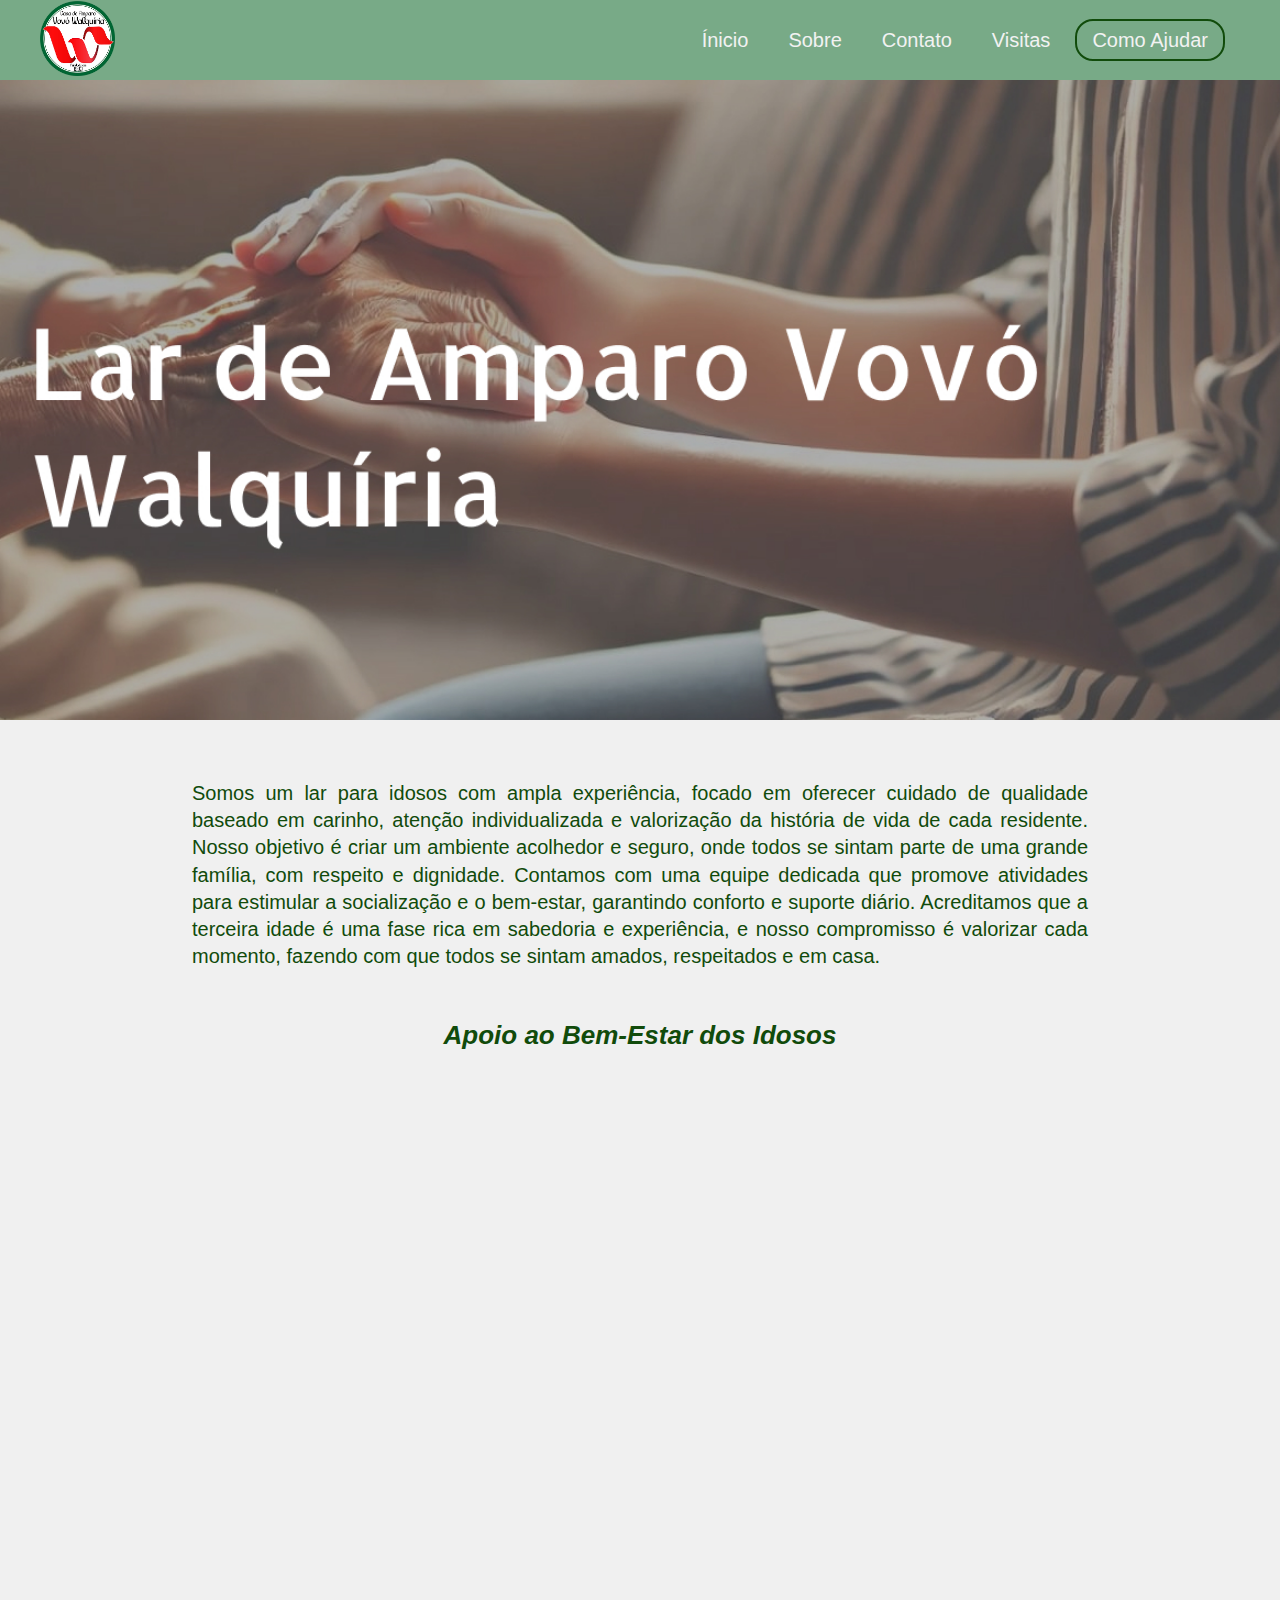
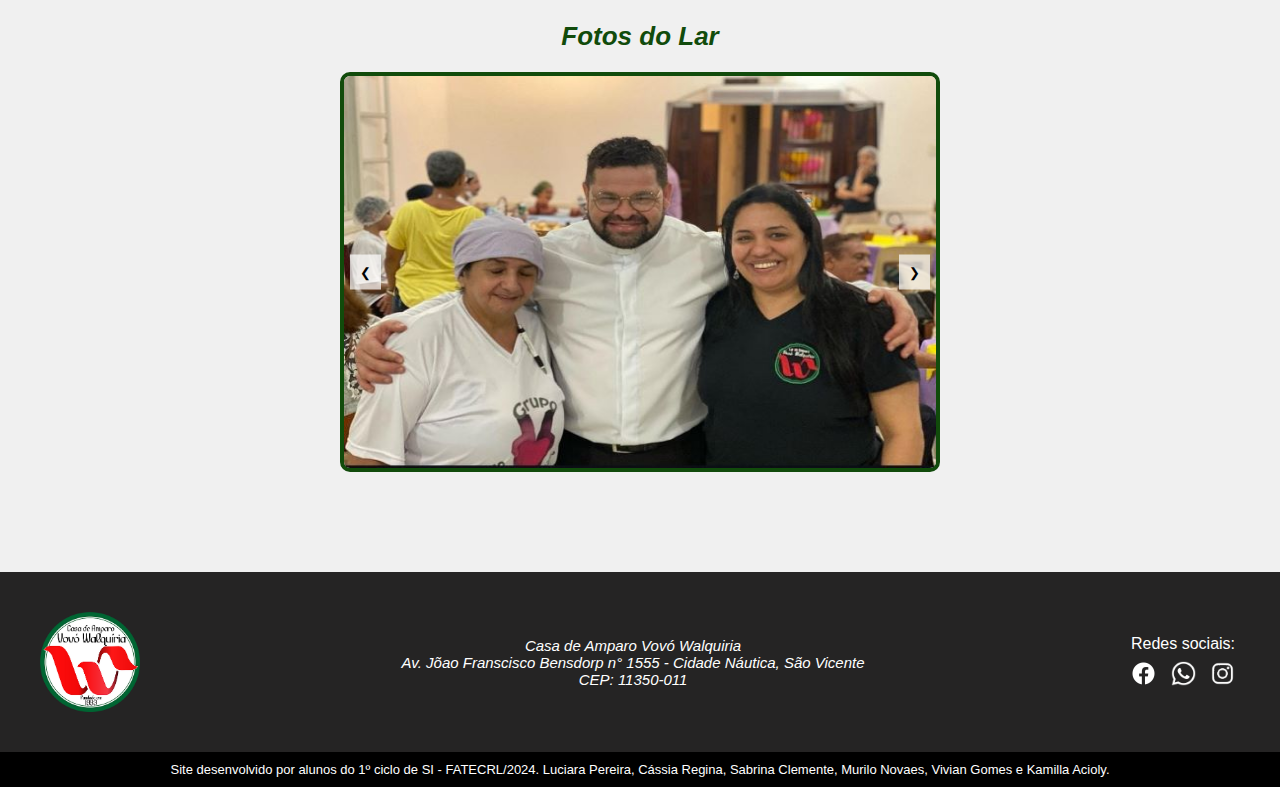
==== commit 10115806: "atualizei dnv" ====
--- a/index.html
+++ b/index.html
@@ -81,7 +81,7 @@
         </div>
     </footer>
 
-    <p class="rodape-direitos">Site desenvolvido por alunos do 1º ciclo de SI - FATECRL/2024. Luciara Pereira, Cássia Regina, Sabrina Clemente, Murilo Novais, Vivian Gomes e Kamilla Acioly.</p>
+    <p class="rodape-direitos">Site desenvolvido por alunos do 1º ciclo de SI - FATECRL/2024. Luciara Pereira, Cássia Regina, Sabrina Clemente, Murilo Novaes, Vivian Gomes e Kamilla Acioly.</p>
 
     <script src="assets/script.js"></script>
     <script src="assets/carrosel.js"></script>
--- a/assets/styles/home.css
+++ b/assets/styles/home.css
@@ -14,7 +14,7 @@
     font-size: 20px;
     width: 70%;
     text-align: justify;
-    margin-left: 20px;
+ 
     color: #114B0B;
     line-height: 1.7rem;
   }
@@ -133,7 +133,7 @@
 
   .texto {
     font-size: 14px;
-    width: 70%;
+    width: 80%;
     text-align: justify;
   }
 
